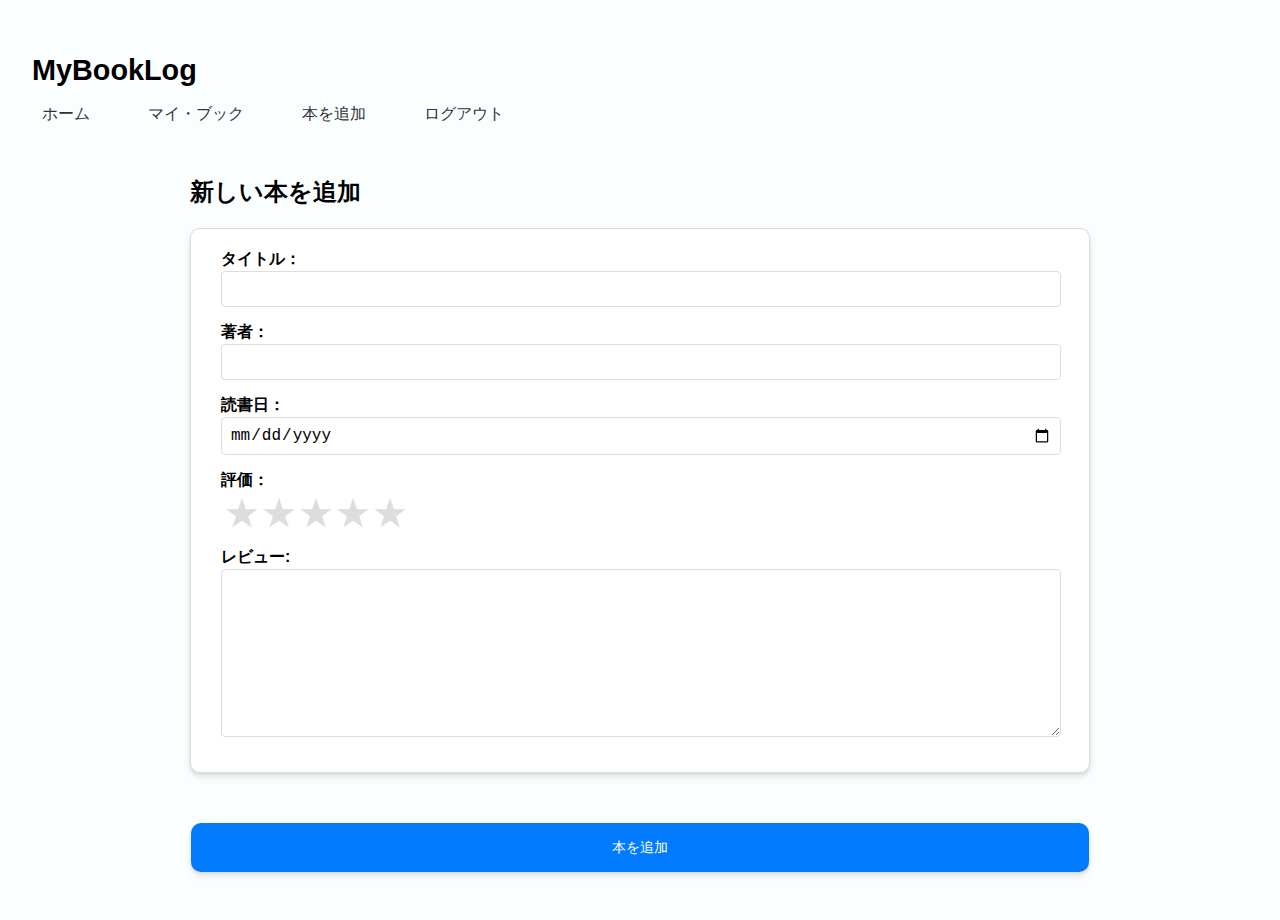
==== syousetu/add-book.html @ 85da59c8 "Add files via upload" ====
<!DOCTYPE html>
<html lang="ja">
<head>
    <meta charset="UTF-8">
    <meta name="viewport" content="width=device-width, initial-scale=1.0">
    <title>本を追加</title>
    <link rel="stylesheet" href="styles.css">
</head>
<body>
    <!-- ヘッダー -->
    <header id="my-book-header">
        <h1>&nbsp;&nbsp;MyBookLog</h1>
    </header>
    
    <!-- ナビゲーションバー -->
    <nav id="tab-nav">
        <ul>
            <li><a href="index.html">ホーム</a></li>
            <li><a href="my-books.html">マイ・ブック</a></li>
            <li><a href="add-book.html">本を追加</a></li>
            <li><a href="logout.html">ログアウト</a></li>
        </ul>
    </nav>


    <main>
        <section class="add-book">
            <h2>新しい本を追加</h2>
            <form id="book-form">
                <label for="title">タイトル：</label>
                <input type="text" id="title" name="title" required>

                <label for="author">著者：</label>
                <input type="text" id="author" name="author" required>

                <!-- 読書日を追加 -->
                <label for="read-date">読書日：</label>
                <input type="date" id="read-date" name="readDate" required>

                <label for="rating">評価：</label>
                <div id="rating">
                    <input type="radio" id="star5" name="rating" value="5">
                    <label for="star5">&#9733;</label>
                    <input type="radio" id="star4" name="rating" value="4">
                    <label for="star4">&#9733;</label>
                    <input type="radio" id="star3" name="rating" value="3">
                    <label for="star3">&#9733;</label>
                    <input type="radio" id="star2" name="rating" value="2">
                    <label for="star2">&#9733;</label>
                    <input type="radio" id="star1" name="rating" value="1">
                    <label for="star1">&#9733;</label>
                </div>

                <label for="review">レビュー:</label>
                <textarea id="review" name="review"></textarea>

                <button type="submit">本を追加</button>
            </form>
        </section>

        <!-- ここに通知用のdivを追加 -->
        <div id="notification" class="hidden">本が追加されました</div>
    </main>

    <div id="loading-screen" class="loading-screen">
        <div class="spinner"></div>
    </div>
    
    <script src="add-book.js"></script>
</body>
</html>
---- syousetu/styles.css ----
/* スクロールバーを常に表示する */
html, body {
    overflow: scroll; /* 常にスクロールバーを表示 */
}

/* 全体のbodyスタイル */
body {
    font-family: Arial, sans-serif; /* ページ全体のフォント設定 */
    margin: 0; /* デフォルトのマージンを削除 */
    padding: 0; /* デフォルトのパディングを削除 */
    background-color: #fbfeff; /* 背景色をライトグレーに設定 */
    min-height: 100vh; /* ビューポートの高さに合わせる */
    box-sizing: border-box; /* パディングとボーダーを幅と高さに含める */
    padding-bottom: 5rem; /* フッターの高さに合わせて下部のパディングを調整 */
}


#my-book-header {
    background-color: #fbfeff; /* 背景色 */
    color: #000000; /* テキスト色 */
    padding: 0.5rem 1rem; /* 内側の余白を調整 */
    text-align: left; /* 左揃えに変更 */
    font-size: 0.9rem; /* フォントサイズを調整 */
	
    font-family: 'Anton', sans-serif;
    position: relative; /* 親要素の位置を相対に設定 */
    top: 3vh; /* フッターに近づけるために位置を調整 */
}





/* ナビゲーションバー */
#tab-nav {
    background-color: #fbfeff; /* 背景色 */
    display: flex;
    justify-content: flex-start; /* 左揃え */
    padding: 1rem 1rem; /* 上下と左右の余白 */
}

#tab-nav ul {
    list-style: none;
    margin: 0;
    padding: 0;
    display: flex;
}

#tab-nav li {
    margin-right: 1rem; /* タブ間の間隔 */
}

#tab-nav a {
    text-decoration: none; /* 下線を消す */
    color: #333; /* テキストの色 */
    padding: 0.5rem 1rem; /* 内側の余白 */
    border-radius: 8px; /* 角を丸める */
    transition: background-color 0.3s; /* ホバー時のアニメーション */
}

#tab-nav a:hover {
    background-color: #e0e0e0; /* ホバー時の背景色 */
}



/* ナビゲーションメニューのスタイル */
nav ul {
    list-style: none; /* デフォルトのリストスタイルを削除 */
    padding: 0; /* パディングを削除 */
    margin: 0; /* マージンを削除 */
}

nav ul li {
    display: inline; /* リストアイテムをインライン表示 */
    margin: 0 10px; /* リストアイテム間の間隔 */
}

nav ul li a {
    color: #fff; /* リンクの文字色を白に設定 */
    text-decoration: none; /* リンクの下線を削除 */
}

/* メインコンテンツのスタイル */
main {
    padding: 1rem; /* メインコンテンツの内側の余白 */
    max-width: 900px; /* 最大幅を800pxに制限 */
    margin: 0 auto; /* メインコンテンツを水平に中央揃え */
}

/* マイ・ブック内の書籍タイトルのスタイル */
#book-list h3 {
    font-size: 1.5em; /* フォントサイズを大きくする */
    margin: 0; /* マージンをリセット */
    padding: 0; /* パディングをリセット */
    font-weight: bold; /* 太字にする */
}


/* 本のリストのスタイル */
.book-list ul {
    list-style: none; /* デフォルトのリストスタイルを削除 */
    padding: 0; /* パディングを削除 */
    margin: 0; /* マージンを削除 */
}

.book-list ul li {
    background: #fff; /* 白い背景色 */
    border: 1px solid #ddd; /* ライトグレーのボーダー */
    margin-bottom: 10px; /* リストアイテム間の間隔 */
    padding: 20px; /* 内側の余白 */
    border-radius: 5px; /* 角を丸める */
    position: relative; /* 相対位置 */
    box-shadow: 0 4px 6px rgba(0, 0, 0, 0.1), 0 1px 3px rgba(0, 0, 0, 0.08); /* 立体的な影 */
}

.book-list ul li .delete-button {
    position: absolute; /* 絶対位置 */
    top: 10px;
    right: 10px;
    background: none; /* 背景を削除 */
    border: none; /* ボーダーなし */
    padding: 5px; /* 内側の余白 */
    cursor: pointer; /* カーソルをポインタにする */
    border-radius: 4px; /* 角を丸める */
}

.book-list ul li .delete-button svg {
    width: 20px; /* アイコンの幅 */
    height: 20px; /* アイコンの高さ */
}






.book-list ul li h3 {
    margin-top: 0; /* 上のマージンを削除 */
    margin-bottom: 5px; /* 下のマージンを設定 */
}

.book-list ul li p {
    margin: 5px 0; /* 上下のマージンを設定 */
}

.book-list ul li .rating {
    color: gold; /* 星の色を設定 */
    font-size: 1.2rem; /* 星のサイズを設定 */
}

.book-list ul li .review {
    margin-top: 10px; /* 上のマージンを設定 */
    font-style: italic; /* イタリック体 */
}



/* 本の追加フォームのスタイル */
.add-book form {
    background: #fff; /* 白い背景色 */
    border: 1px solid #ddd; /* ライトグレーのボーダー */
    padding: 20px 30px; /* 上下の余白を20pxに、左右の余白を40pxに設定 */
    border-radius: 10px; /* 角を丸める */
    display: flex;
    flex-direction: column; /* 縦に並べる */
    align-items: flex-start; /* フォーム要素を左揃え */
    position: relative; /* ボタンの位置を調整するために親要素を相対位置に設定 */
    box-shadow: 0 4px 6px rgba(0, 0, 0, 0.1), 0 1px 3px rgba(0, 0, 0, 0.08); /* 立体的な影 */
}


/* ラベルのスタイル */
.add-book form label {
    display: block; /* ラベルをブロック要素に設定 */
    margin-bottom: 1px; /* ラベル下のスペースを大きく */
    font-weight: bold; /* ラベルを太字にする */
    font-size: 1rem; /* ラベルの文字サイズを調整 */
}

/* 入力フィールドとテキストエリアのスタイル */
.add-book form input,
.add-book form textarea {
    width: calc(100% - 16px); /* 幅をフルに近づけ、パディングを差し引く */
    padding: 8px; /* 内側の余白 */
    margin-bottom: 15px; /* 下部のスペースを広げる */
    border: 1px solid #ddd; /* ライトグレーのボーダー */
    border-radius: 4px; /* 角を丸める */
    font-size: 1rem; /* フォントサイズを設定 */
}

/* テキストエリアのスタイル */
.add-book form textarea {
    height: 150px; /* テキストエリアの高さを150pxに設定 */
    resize: vertical; /* 縦方向にリサイズ可能にする（必要に応じて） */
}

/* 「本を追加」ボタンのスタイル */
.add-book form button {
    background-color: #007BFF; /* 青色の背景 */
    color: #fff; /* 白い文字色 */
    border: none; /* ボーダーなし */
    padding: 15px 30px; /* ボタン内の余白を広げる */
    cursor: pointer; /* カーソルをポインタにする */
    border-radius: 10px; /* 角を丸める */
    transition: background-color 0.3s ease; /* 背景色が変わるときにアニメーション */
    width: 100%; /* 幅を80%に設定して、フォームの中央に配置 */
    margin-top: 20px; /* 上に少しスペースを追加 */
    position: absolute;
    bottom: -100px; /* フォームの下にボタンをはみ出させる */
    left: 50%;
    transform: translateX(-50%); /* 横中央に配置 */
    font-size: 0.9rem; /* フォントサイズを少し小さくする */
    box-shadow: 0 4px 6px rgba(0, 0, 0, 0.1), 0 1px 3px rgba(0, 0, 0, 0.08); /* 立体的な影 */
}

/* ボタンのホバー効果 */
.add-book form button:hover {
    background-color: #0056b3; /* ホバー時に濃い青に変化 */
    color: #ffffff; /* ホバー時でも文字色は白 */
}

/* フォームの位置調整 */
.add-book form {
    margin-bottom: 50px; /* 下部に余白を追加 */
}



/* レーティングシステムのスタイル */
#rating {
    display: flex;
    flex-direction: row-reverse; /* 右から左に並べる */
    justify-content: flex-start; /* 星を左に配置 */
    margin-bottom: 10px;
    width: fit-content; /* 必要な幅だけ使用する */
}

#rating input {
    display: none; /* ラジオボタンを非表示 */
}

#rating label {
    font-size: 2rem;
    color: #ddd; /* 非選択状態の色 */
    cursor: pointer;
    margin-left: 5px; /* 左側にスペースを追加 */
}

/* 選択されたスターとその左側のスターもゴールドに */
#rating input:checked ~ label {
    color: gold;
}

#rating label:hover,
#rating label:hover ~ label {
    color: gold; /* ホバー時にスターを光らせる */
}

/* ラジオボタンがチェックされた時に全ての前のラベルを光らせる */
#rating input:checked + label,
#rating input:checked + label ~ label {
    color: gold;
}



/* 通知メッセージのスタイル */
#notification {
    position: fixed;
    top: 50%; /* 中央にするための位置調整 */
    left: 50%;
    transform: translate(-50%, -50%); /* 中央にするための位置調整 */
    background-color: grey;
    color: white;
    padding: 15px 30px;
    border-radius: 5px;
    font-size: 1rem;
    display: none; /* 初期状態では非表示 */
    z-index: 1000;
    text-align: center;
}

/* 通知を表示する時に使うクラス */
#notification.show {
    display: block;
}

/* レビュー詳細ボタンのスタイル */
.review-detail-button {
    background-color: white;
    color: #007bff;
    border: 2px solid #ffffff;
    padding: 10px 20px;
    border-radius: 5px;
    cursor: pointer;
    position: absolute; /* 親要素を基準に配置 */
    right: 10px; /* 右端から10px */
    bottom: 16px; /* 下端から10px */
    transition: background-color 0.3s, color 0.3s;
}

.review-detail-button:hover {
    background-color: #007bff;
    color: white;
}


/* 追加するスタイル: 親要素が相対位置であることを確認 */
li {
    position: relative;
}



/* 共通のモーダルスタイル */
.modal {
    display: none; /* 初期状態で非表示 */
    position: fixed;
    z-index: 1;
    left: 0;
    top: 0;
    width: 100%;
    height: 100%;
    background-color: rgba(0,0,0,0.4); /* 背景の暗いグラデーション */
    overflow: auto;
}

.modal-content {
    background-color: #fefefe;
    margin: 20% auto; /* モーダルが画面の中央から20%下に移動する */
    padding: 20px;
    border: 1px solid #888;
    width: 80%; /* 既存のスタイルから引き継ぐ */
    max-width: 700px; /* 80%から最大幅を少し広げる */
    height: auto; /* 高さを自動調整に設定 */
}


.close {
    color: #aaa;
    float: right;
    font-size: 28px;
    font-weight: bold;
}

.close:hover,
.close:focus {
    color: black;
    text-decoration: none;
    cursor: pointer;
}





.modal-buttons {
    display: flex;
    justify-content: space-around;
    margin-top: 20px;
}

.modal-btn {
    padding: 10px 15px;
    border: none;
    cursor: pointer;
    border-radius: 3px;
    font-size: 16px;
    width: 48%; /* ボタンの幅を均等に */
}

.yes-btn {
    background-color: #007bff; /* 青色 */
    color: white;
}

.no-btn {
    background-color: #6c757d; /* グレー */
    color: white;
}




/* ここからログイン画面専用スタイル */
#login-page {
    display: flex;
    justify-content: center;
    align-items: center;
    height: 100vh; /* View Heightの100%を使って画面を中央寄せ */
    background-color: #f5f5f5; /* グレーを基調とした背景色 */
}

#login-page .login-container {
    background-color: white;
    padding: 20px;
    border-radius: 5px;
    box-shadow: 0 0 10px rgba(0, 0, 0, 0.1);
    width: 300px;
    text-align: center;
}

#login-page .form-group {
    margin-bottom: 15px;
}

#login-page label {
    display: block;
    margin-bottom: 5px;
}

#login-page input {
    width: 100%;
    padding: 8px;
    box-sizing: border-box;
    border: 1px solid #ccc;
    border-radius: 4px;
}

#login-page button {
    width: 100%;
    padding: 10px;
    background-color: #007BFF;
    color: white;
    border: none;
    border-radius: 4px;
    cursor: pointer;
}

#login-page button:hover {
    background-color: #0056b3;
}

#login-page a {
    color: #007BFF;
    text-decoration: none;
}

#login-page a:hover {
    text-decoration: underline;
}






/* ここからログアウト画面専用スタイル */
#logout-page {
    display: flex;
    justify-content: center;
    align-items: center;
    height: 100vh; /* View Heightの100%を使って画面を中央寄せ */
    background-color: #f5f5f5; /* グレーを基調とした背景色 */
}

#logout-page .logout-container {
    background-color: white;
    padding: 20px;
    border-radius: 5px;
    box-shadow: 0 0 10px rgba(0, 0, 0, 0.1);
    width: 300px;
    text-align: center;
}

#logout-page h2 {
    margin-bottom: 15px;
}

#logout-page p {
    margin-bottom: 20px;
}

#logout-page button {
    width: 100%;
    padding: 10px;
    background-color: #007BFF;
    color: white;
    border: none;
    border-radius: 4px;
    cursor: pointer;
}

#logout-page button:hover {
    background-color: #0056b3;
}

#logout-page a {
    color: #007BFF;
    text-decoration: none;
}

#logout-page a:hover {
    text-decoration: underline;
}



/* ログイン画面のコンテナスタイル */
.login-again-container {
    background-color: #fff;
    padding: 20px;
    border-radius: 8px;
    box-shadow: 0 4px 8px rgba(0, 0, 0, 0.1);
    width: 300px;
    max-width: 90%; /* 最大幅を制限し、中央に配置するために使う */
    text-align: center; /* テキストを中央に配置 */
}

.login-again-container h2 {
    font-size: 24px;
    color: #333;
    margin-bottom: 10px;
}

.login-again-container p {
    color: #555;
    margin-bottom: 20px;
}

/* ボタンのスタイル */
.btn-return-login button {
    width: 100%;
    padding: 10px;
    background-color: #007BFF;
    color: white;
    border: none;
    border-radius: 4px;
    cursor: pointer;
    text-align: center;
    transition: background-color 0.3s ease-in-out, color 0.3s ease-in-out;
    box-shadow: 0 4px 6px rgba(0, 0, 0, 0.1), 0 1px 3px rgba(0, 0, 0, 0.08); /* 立体的な影 */
}

.btn-return-login button:hover {
    background-color: #0056b3;
    color: white;
}

.btn-return-login a {
    color: #007BFF;
    text-decoration: none;
}

.btn-return-login a:hover {
    text-decoration: underline;
}



.book-list ul li .delete-button {
    position: absolute; /* 絶対位置 */
    top: 10px;
    right: 10px;
    background: none; /* 背景を削除 */
    border: none; /* ボーダーなし */
    padding: 5px; /* 内側の余白 */
    cursor: pointer; /* カーソルをポインタにする */
    border-radius: 4px; /* 角を丸める */
}

.book-list ul li .delete-button svg {
    width: 20px; /* アイコンの幅 */
    height: 20px; /* アイコンの高さ */
}



.book-header {
    display: flex;
    justify-content: space-between;
    align-items: center;
}

.book-header h3 {
    margin: 0;
    font-size: 1.2rem;
}

.book-header .read-date {
    font-size: 0.9rem;
    color: #666;
}


.sort-options-right {
    text-align: right; /* 右寄せ */
    margin-bottom: 20px; /* 下の余白 */
    margin-top: -40px; /* 少し上にズラす */
    display: inline-block; /* 横に並べるためにブロックではなくインラインブロックにする */
    margin-right: 20px; /* 右側に少しスペースを空ける */
}

.sort-options {
    text-align: right; /* 親要素を右寄せ */
}

#sort-order, #sort-order-date {
    padding: 8px;
    font-size: 14px; /* 少し小さめに */
    background-color: #fbfeff; /* ベースカラーを白に */
    border: 2px solid #fbfeff; /* 枠線を青色に固定 */
    border-radius: 6px; /* 角丸を少し小さめに */
    color: #007BFF; /* 文字色を青に */
    cursor: pointer;
    transition: background-color 0.1s ease-in-out, transform 0.1s ease-in-out; /* ホバー時のアニメーション */
}

#sort-order:hover, #sort-order-date:hover {
    background-color: #007BFF; /* ホバー時に濃い青に */
    transform: scale(1.05); /* やや大きくする */
    color: #ffffff; /* ホバー時の文字色を白に */
}

/* フォーカス時に黒い枠が表示されるのを抑える */
#sort-order:focus, #sort-order-date:focus {
    outline: none; /* フォーカス時のデフォルト枠を削除 */
    border: 1px solid transparent; /* 黒い枠を透明にする */
}


/* ページネーションのスタイルを追加 */
.pagination {
    display: flex;
    justify-content: center;
    margin-top: 20px;
}

#pagination-list {
    list-style-type: none;
    padding: 0;
    display: flex;
}

#pagination-list li {
    margin: 0 5px;
}

#pagination-list a {
    text-decoration: none;
    color: #007BFF;
    padding: 5px 10px;
    border-radius: 4px;
}

#pagination-list a.active, #pagination-list a:hover {
    color: #0056b3;
    font-weight: bold;
    background-color: #e0e0e0;
}

#pagination-list a.disabled {
    color: #ccc;
    pointer-events: none;
}
    



.sort-options-left, .sort-options-right {
    display: inline-block; /* 並行配置のために inline-block を使用 */
    vertical-align: top;   /* 上端をそろえるために配置 */
}


/* ソートオプションのレイアウト調整 */
.sort-options-left {
    display: flex;
    align-items: center;
    margin-right: 20px; /* 右側の余白調整 */
}

.search-label {
    margin-right: 10px;
}

#search-input {
    padding: 5px;
    width: 50%;
    max-width: 400px; /* 最大幅を設定 */
    font-size: 14px;
    border: 1px solid #ccc;
    border-radius: 4px;
    box-shadow: 0 4px 6px rgba(0, 0, 0, 0.1), 0 1px 3px rgba(0, 0, 0, 0.08); /* 立体的な影 */
}




.loading-screen {
    position: fixed;
    top: 0;
    left: 0;
    width: 100%;
    height: 100%;
    background-color: rgba(255, 255, 255, 0.8);
    display: flex;
    justify-content: center;
    align-items: center;
    z-index: 9999; /* 他の要素より高い値に設定 */
    visibility: hidden;
    opacity: 0;
    transition: visibility 0s linear 0.3s, opacity 0.3s linear;
}

.loading-screen.active {
    visibility: visible;
    opacity: 1;
    transition-delay: 0s;
}


/* スピナーのスタイル */
.spinner {
    width: 50px;
    height: 50px;
    border: 6px solid #ccc;
    border-top: 6px solid #007BFF; /* スピナーのアクセントカラー */
    border-radius: 50%;
    animation: spin 1s linear infinite;
}

/* スピナーのアニメーション */
@keyframes spin {
    0% {
        transform: rotate(0deg);
    }
    100% {
        transform: rotate(360deg);
    }
}
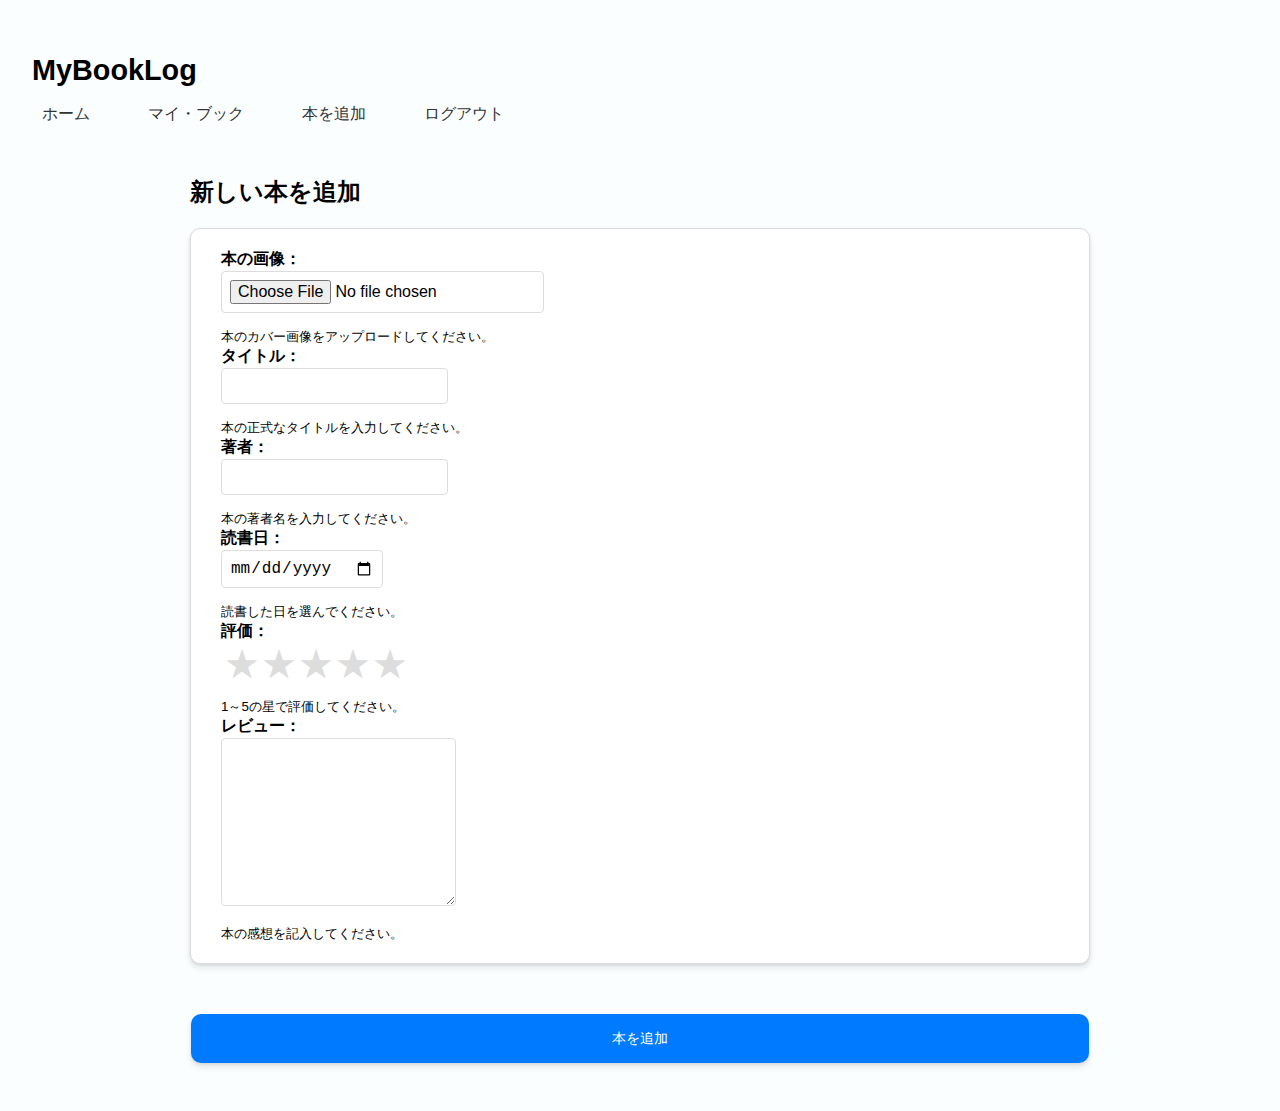
==== commit 1fb96c72: "Update add-book.html" ====
--- a/syousetu/add-book.html
+++ b/syousetu/add-book.html
@@ -27,39 +27,69 @@
         <section class="add-book">
             <h2>新しい本を追加</h2>
             <form id="book-form">
-                <label for="title">タイトル：</label>
-                <input type="text" id="title" name="title" required>
+                <!-- 画像のアップロード -->
+                <div class="form-group">
+                    <label for="image">本の画像：</label>
+                    <input type="file" id="image" name="image" accept="image/*">
+                </div>
+                <small>本のカバー画像をアップロードしてください。</small>
 
-                <label for="author">著者：</label>
-                <input type="text" id="author" name="author" required>
 
-                <!-- 読書日を追加 -->
-                <label for="read-date">読書日：</label>
-                <input type="date" id="read-date" name="readDate" required>
-
-                <label for="rating">評価：</label>
-                <div id="rating">
-                    <input type="radio" id="star5" name="rating" value="5">
-                    <label for="star5">&#9733;</label>
-                    <input type="radio" id="star4" name="rating" value="4">
-                    <label for="star4">&#9733;</label>
-                    <input type="radio" id="star3" name="rating" value="3">
-                    <label for="star3">&#9733;</label>
-                    <input type="radio" id="star2" name="rating" value="2">
-                    <label for="star2">&#9733;</label>
-                    <input type="radio" id="star1" name="rating" value="1">
-                    <label for="star1">&#9733;</label>
+                <div class="form-group">
+                    <label for="title">タイトル：</label>
+                    <input type="text" id="title" name="title" required>
                 </div>
-
-                <label for="review">レビュー:</label>
-                <textarea id="review" name="review"></textarea>
-
+                <small>本の正式なタイトルを入力してください。</small>
+    
+                <div class="form-group">
+                    <label for="author">著者：</label>
+                    <input type="text" id="author" name="author" required>
+                </div>
+                <small>本の著者名を入力してください。</small>
+    
+                <div class="form-group">
+                    <label for="read-date">読書日：</label>
+                    <input type="date" id="read-date" name="readDate" required>
+                </div>
+                <small>読書した日を選んでください。</small>
+    
+                <div class="form-group">
+                    <label for="rating">評価：</label>
+                    <div id="rating">
+                        <input type="radio" id="star5" name="rating" value="5">
+                        <label for="star5">&#9733;</label>
+                        <input type="radio" id="star4" name="rating" value="4">
+                        <label for="star4">&#9733;</label>
+                        <input type="radio" id="star3" name="rating" value="3">
+                        <label for="star3">&#9733;</label>
+                        <input type="radio" id="star2" name="rating" value="2">
+                        <label for="star2">&#9733;</label>
+                        <input type="radio" id="star1" name="rating" value="1">
+                        <label for="star1">&#9733;</label>
+                    </div>
+                </div>
+                <small>1～5の星で評価してください。</small>
+    
+                <div class="form-group">
+                    <label for="review">レビュー：</label>
+                    <textarea id="review" name="review"></textarea>
+                </div>
+                <small>本の感想を記入してください。</small> 
+    
                 <button type="submit">本を追加</button>
             </form>
         </section>
+    </main>
+    
+    
 
         <!-- ここに通知用のdivを追加 -->
-        <div id="notification" class="hidden">本が追加されました</div>
+        <div id="overlay"></div> <!-- 背景グレーアウト -->
+        <div id="notification">
+        <p>本が正常に追加されました！</p>
+        <button onclick="closeNotification()">閉じる</button>
+        </div>
+
     </main>
 
     <div id="loading-screen" class="loading-screen">
@@ -68,4 +98,4 @@
     
     <script src="add-book.js"></script>
 </body>
-</html>+</html>
--- a/syousetu/styles.css
+++ b/syousetu/styles.css
@@ -267,26 +267,88 @@
 
 
 
+/* オーバーレイのスタイル */
+#overlay {
+    display: none; /* 初期状態では非表示 */
+    position: fixed;
+    top: 0;
+    left: 0;
+    width: 100%;
+    height: 100%;
+    background-color: rgba(0, 0, 0, 0.5); /* グレーアウト背景 */
+    z-index: 999; /* 通知の下に配置 */
+}
+
 /* 通知メッセージのスタイル */
 #notification {
     position: fixed;
-    top: 50%; /* 中央にするための位置調整 */
+    top: 50%;
     left: 50%;
-    transform: translate(-50%, -50%); /* 中央にするための位置調整 */
-    background-color: grey;
-    color: white;
-    padding: 15px 30px;
-    border-radius: 5px;
+    transform: translate(-50%, -50%);
+    background-color: #fff; /* 白い背景 */
+    color: #333; /* 通常の文字色 */
+    padding: 30px 60px;
+    border-radius: 20px;
     font-size: 1rem;
-    display: none; /* 初期状態では非表示 */
+    display: none;
     z-index: 1000;
     text-align: center;
+    box-shadow: 0 0 15px rgba(0, 0, 0, 0.3); /* 影をつけて浮き上がる感じ */
+    opacity: 0;
+    animation: showNotification 0.5s ease-out forwards; /* 表示時のアニメーション */
+    max-width: 400px; /* 最大幅を設定 */
+    width: 100%; /* 幅を広めに設定 */
+    height: auto; /* 高さを自動調整 */
 }
 
 /* 通知を表示する時に使うクラス */
 #notification.show {
     display: block;
-}
+    animation: showNotification 0.5s ease-out forwards; /* アニメーションで表示 */
+}
+
+/* オーバーレイを表示する時に使うクラス */
+#overlay.show {
+    display: block;
+}
+
+/* 通知のアニメーション（表示時） */
+@keyframes showNotification {
+    0% {
+        transform: translate(-50%, -40%); /* 上から浮き上がる */
+        opacity: 0;
+    }
+    100% {
+        transform: translate(-50%, -50%); /* 通常の位置に */
+        opacity: 1;
+    }
+}
+
+/* 通知のアニメーション（非表示時） */
+@keyframes hideNotification {
+    0% {
+        transform: translate(-50%, -50%); /* 通常位置 */
+        opacity: 1;
+    }
+    100% {
+        transform: translate(-50%, -40%); /* 上に浮き上がる */
+        opacity: 0;
+    }
+}
+
+/* 通知を非表示にするときのアニメーション */
+#notification.hide {
+    animation: hideNotification 0.5s ease-out forwards; /* 非表示時のアニメーション */
+}
+
+.hide {
+    opacity: 0;  /* 完全に透明に */
+    transition: opacity 0.5s ease-out;  /* アニメーション */
+}
+
+
+
+
 
 /* レビュー詳細ボタンのスタイル */
 .review-detail-button {
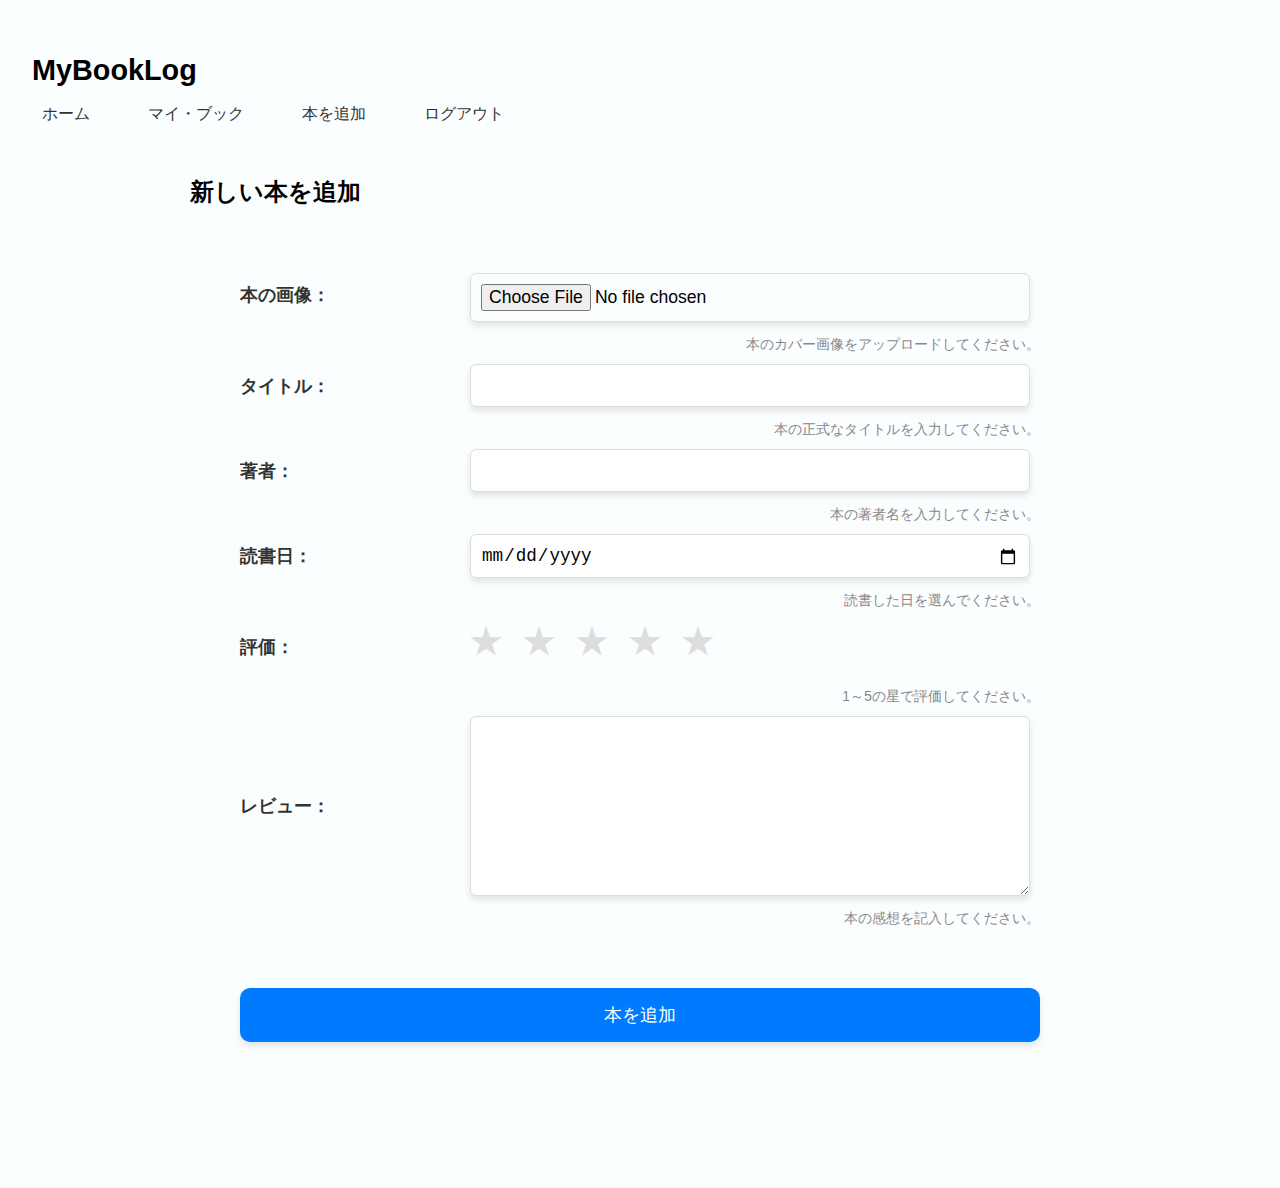
==== commit 77173508: "Update add-book.html" ====
--- a/syousetu/add-book.html
+++ b/syousetu/add-book.html
@@ -31,6 +31,8 @@
                 <div class="form-group">
                     <label for="image">本の画像：</label>
                     <input type="file" id="image" name="image" accept="image/*">
+                    <!-- 画像プレビュー -->
+                    <img id="image-preview" src="" alt="画像プレビュー" style="display: none;">
                 </div>
                 <small>本のカバー画像をアップロードしてください。</small>
 
--- a/syousetu/styles.css
+++ b/syousetu/styles.css
@@ -132,6 +132,13 @@
     height: 20px; /* アイコンの高さ */
 }
 
+/* 添え文のスタイル */
+.add-book form small {
+    display: block; /* 改行を追加 */
+    margin-top: 5px; /* 上部に余白を追加 */
+    font-size: 0.9rem; /* 少し小さい文字サイズ */
+    color: #888; /* グレー色に設定 */
+}
 
 
 
@@ -157,76 +164,123 @@
 }
 
 
-
-/* 本の追加フォームのスタイル */
-.add-book form {
-    background: #fff; /* 白い背景色 */
-    border: 1px solid #ddd; /* ライトグレーのボーダー */
-    padding: 20px 30px; /* 上下の余白を20pxに、左右の余白を40pxに設定 */
-    border-radius: 10px; /* 角を丸める */
-    display: flex;
-    flex-direction: column; /* 縦に並べる */
-    align-items: flex-start; /* フォーム要素を左揃え */
-    position: relative; /* ボタンの位置を調整するために親要素を相対位置に設定 */
-    box-shadow: 0 4px 6px rgba(0, 0, 0, 0.1), 0 1px 3px rgba(0, 0, 0, 0.08); /* 立体的な影 */
-}
-
-
-/* ラベルのスタイル */
-.add-book form label {
-    display: block; /* ラベルをブロック要素に設定 */
-    margin-bottom: 1px; /* ラベル下のスペースを大きく */
-    font-weight: bold; /* ラベルを太字にする */
-    font-size: 1rem; /* ラベルの文字サイズを調整 */
-}
-
-/* 入力フィールドとテキストエリアのスタイル */
-.add-book form input,
-.add-book form textarea {
-    width: calc(100% - 16px); /* 幅をフルに近づけ、パディングを差し引く */
-    padding: 8px; /* 内側の余白 */
-    margin-bottom: 15px; /* 下部のスペースを広げる */
-    border: 1px solid #ddd; /* ライトグレーのボーダー */
+/* ファイル入力のスタイル */
+.add-book form input[type="file"] {
+    padding: 8px; /* 内側の余白を調整 */
+    border: 1px solid #ddd; /* ボーダーを設定 */
     border-radius: 4px; /* 角を丸める */
     font-size: 1rem; /* フォントサイズを設定 */
+    display: block; /* ブロック表示にする */
+    margin-top: 5px; /* 上部の余白を追加 */
+}
+
+/* 画像のプレビュー表示 */
+#image-preview {
+    margin-top: 10px;
+    max-width: 100%; /* 画像の最大幅を100%に設定 */
+    max-height: 200px; /* 高さを200pxに制限 */
+    object-fit: cover; /* 画像の比率を保ちながら収める */
+}
+
+
+
+
+
+/* フォーム全体のスタイル */
+.add-book form {
+    display: flex;
+    flex-direction: column; /* 縦に並べる */
+    gap: 10px; /* フォーム項目間のスペースを狭める */
+    width: 800px; /* フォームの幅を800pxに設定 */
+    margin: 30px auto; /* 上部に余白を追加して中央に配置 */
+    padding-top: 30px; /* 上部の余白を追加 */
+}
+
+/* 入力項目ごとのスタイル */
+.add-book form label {
+    font-size: 1.1rem; /* ラベルの文字サイズを少し大きく */
+    font-weight: bold;
+    color: #333;
+    display: inline-block; /* ラベルをインラインにして横並びにする */
+    width: 25%; /* ラベルの幅を25%に設定 */
+    text-align: left; /* ラベルのテキストを左揃え */
+    margin-right: 20px; /* ラベルと入力フィールドの間にスペース */
+}
+
+/* フォームの各入力グループのスタイル */
+.add-book form .form-group {
+    display: flex;
+    justify-content: flex-start; /* 左側にラベル、右側に入力フィールド */
+    align-items: center; /* 上下を揃える */
+    gap: 10px; /* ラベルと入力フィールドの間隔を狭める */
+}
+
+/* 入力フィールドのスタイル */
+.add-book form .form-group input,
+.add-book form .form-group textarea {
+    width: 70%; /* 入力フォームの幅を70%に設定 */
+    padding: 10px; /* 内側の余白を調整 */
+    border: 1px solid #ddd;
+    border-radius: 6px; /* 角を少し丸める */
+    font-size: 1.1rem; /* フォントサイズを少し大きく */
+    box-sizing: border-box; /* パディングを含む幅を計算する */
+    box-shadow: 0 4px 6px rgba(0, 0, 0, 0.1); /* 軽い影を追加 */
+}
+
+/* 添え文（smallタグ）のスタイル */
+.add-book form small {
+    display: block; /* ブロック表示にして次の行に配置 */
+    margin-top: 3px; /* 上部に余白を追加 */
+    font-size: 0.9rem; /* 少し小さい文字サイズ */
+    color: #888; /* グレー色に設定 */
+    width: 100%; /* 幅を100%にして親要素の幅に合わせる */
+    text-align: right; /* 文字を右揃えにする */
+    margin-left: 0; /* 余計な左のマージンを削除 */
+}
+
+/* 評価のラジオボタンのスタイル */
+#rating {
+    display: flex;
+    gap: 3px; /* ラジオボタン間隔を狭く */
+    justify-content: flex-start; /* ラジオボタンの並びを左詰め */
 }
 
 /* テキストエリアのスタイル */
 .add-book form textarea {
-    height: 150px; /* テキストエリアの高さを150pxに設定 */
-    resize: vertical; /* 縦方向にリサイズ可能にする（必要に応じて） */
+    width: 70%; /* 入力フォームの幅を広げる */
+    height: 180px; /* テキストエリアの高さを増加 */
+    padding: 12px;
+    font-size: 1.1rem;
+    resize: vertical; /* 縦方向にリサイズ可能 */
+    border: 1px solid #ddd;
+    border-radius: 6px;
 }
 
 /* 「本を追加」ボタンのスタイル */
 .add-book form button {
-    background-color: #007BFF; /* 青色の背景 */
-    color: #fff; /* 白い文字色 */
-    border: none; /* ボーダーなし */
-    padding: 15px 30px; /* ボタン内の余白を広げる */
-    cursor: pointer; /* カーソルをポインタにする */
-    border-radius: 10px; /* 角を丸める */
-    transition: background-color 0.3s ease; /* 背景色が変わるときにアニメーション */
-    width: 100%; /* 幅を80%に設定して、フォームの中央に配置 */
-    margin-top: 20px; /* 上に少しスペースを追加 */
-    position: absolute;
-    bottom: -100px; /* フォームの下にボタンをはみ出させる */
-    left: 50%;
-    transform: translateX(-50%); /* 横中央に配置 */
-    font-size: 0.9rem; /* フォントサイズを少し小さくする */
-    box-shadow: 0 4px 6px rgba(0, 0, 0, 0.1), 0 1px 3px rgba(0, 0, 0, 0.08); /* 立体的な影 */
-}
-
-/* ボタンのホバー効果 */
+    background-color: #007BFF;
+    color: white;
+    border: none;
+    padding: 15px 30px;
+    cursor: pointer;
+    border-radius: 10px;
+    transition: background-color 0.3s ease;
+    width: 100%;
+    font-size: 1.1rem;
+    margin-top: 50px; /* 上に少しスペースを追加 */
+    box-shadow: 0 4px 6px rgba(0, 0, 0, 0.1); /* 軽い影を追加 */
+}
+
 .add-book form button:hover {
-    background-color: #0056b3; /* ホバー時に濃い青に変化 */
-    color: #ffffff; /* ホバー時でも文字色は白 */
-}
+    background-color: #0056b3;
+}
+
+
 
 /* フォームの位置調整 */
 .add-book form {
     margin-bottom: 50px; /* 下部に余白を追加 */
 }
-
 
 
 /* レーティングシステムのスタイル */
@@ -236,6 +290,7 @@
     justify-content: flex-start; /* 星を左に配置 */
     margin-bottom: 10px;
     width: fit-content; /* 必要な幅だけ使用する */
+    gap: 1px; /* 星の間隔を詰める */
 }
 
 #rating input {
@@ -246,8 +301,9 @@
     font-size: 2rem;
     color: #ddd; /* 非選択状態の色 */
     cursor: pointer;
-    margin-left: 5px; /* 左側にスペースを追加 */
-}
+    margin-left: 0px; /* 左側のスペースを調整して間隔を詰める */
+}
+
 
 /* 選択されたスターとその左側のスターもゴールドに */
 #rating input:checked ~ label {
@@ -794,3 +850,158 @@
         transform: rotate(360deg);
     }
 }
+
+
+/* ヒーローセクションの修正 */
+#hero-section {
+    position: relative;
+    text-align: center;
+    color: #333; /* テキストを少し柔らかい黒に変更 */
+    padding: 3rem 1rem; /* 上下に余白を追加 */
+}
+
+/* ヒーローセクションのテキスト */
+.hero-text {
+    text-align: center; /* 中央揃え */
+    margin-top: 2rem; /* 上部に余白を追加 */
+}
+
+.hero-text h1 {
+    font-size: 2.5rem; /* フォントサイズを調整 */
+    margin-bottom: 1rem; /* 下部に余白を追加 */
+    color: #007BFF; /* ヘッダーカラーをブランドカラーに統一 */
+    font-weight: bold; /* 太字にする */
+}
+
+.hero-text p {
+    font-size: 1.1rem; /* 説明文のサイズを調整 */
+    color: #666; /* テキストを薄い黒にする */
+    margin-bottom: 2rem; /* 下部に余白を追加 */
+    line-height: 1.5; /* 読みやすさのために行間を広げる */
+}
+
+/* ボタンのスタイル */
+.cta-button {
+    background-color: #007BFF; /* ボタン背景色 */
+    color: white; /* テキスト色 */
+    padding: 1rem 2.5rem; /* ボタンサイズを調整 */
+    text-decoration: none; /* 下線を削除 */
+    border-radius: 8px; /* ボタンの角を丸める */
+    font-size: 1.2rem; /* フォントサイズを調整 */
+    font-weight: bold; /* 太字 */
+    transition: background-color 0.3s, transform 0.2s; /* ホバー時のアニメーション */
+    box-shadow: 0 4px 6px rgba(0, 0, 0, 0.1); /* 軽い影を追加 */
+    margin-bottom: 2rem; /* ボタン下に余白を追加 */
+}
+
+.cta-button:hover {
+    background-color: #0056b3; /* ホバー時の色 */
+    transform: translateY(-2px); /* ボタンが浮くような演出 */
+}
+
+/* フィーチャーセクション */
+#features {
+    display: flex;
+    flex-wrap: wrap; /* フレックスアイテムを折り返す */
+    justify-content: center; /* 中央揃え */
+    gap: 2rem; /* アイテム間の余白を設定 */
+    padding: 1rem 0.2rem; /* 上下に余白を追加 */
+    background-color: #fbfeff; /* 白い背景 */
+
+}
+
+.feature-item {
+    flex: 1 1 250px; /* 最小幅250px、最大幅は均等 */
+    text-align: center;
+    padding: 1rem; /* 内側の余白 */
+    border-radius: 8px; /* 角を丸める */
+    background-color: #f7f9fc; /* 柔らかい背景色 */
+    box-shadow: 0 4px 6px rgba(0, 0, 0, 0.1); /* 軽い影を追加 */
+    transition: transform 0.2s; /* ホバー時のアニメーション */
+}
+
+.feature-item:hover {
+    transform: translateY(-5px); /* ホバー時に浮く演出 */
+}
+
+.feature-icon {
+    width: 80px; /* アイコンサイズを調整 */
+    height: 80px;
+    margin-bottom: 1rem; /* 下部に余白を追加 */
+}
+
+.feature-item h3 {
+    font-size: 1.4rem; /* タイトルのフォントサイズを調整 */
+    margin-bottom: 0.5rem; /* 下部に余白を追加 */
+    color: #007BFF; /* タイトルの色をブランドカラーに設定 */
+    font-weight: bold;
+}
+
+.feature-item p {
+    font-size: 1rem; /* テキストサイズを調整 */
+    color: #666; /* 薄い黒色 */
+    line-height: 1.5; /* 行間を広げる */
+}
+
+/* 新しいコンテンツのスタイル */
+#about-content {
+    text-align: center; /* 中央揃え */
+    padding: 2rem; /* 上下に余白 */
+}
+
+#about-content h2 {
+    font-size: 1.8rem; /* 少し大きめに */
+    margin-bottom: 1rem;
+    color: #007BFF; /* 青色に変更 */
+}
+
+#about-content p {
+    font-size: 1.1rem;
+    line-height: 1.5;
+    color: #333;
+}
+
+#add-book-prompt {
+    position: relative;
+    text-align: center;
+    color: #333; /* テキストを少し柔らかい黒に変更 */
+    background-color: #fbfeff; /* 背景色を柔らかいグレーに変更 */
+    padding: 3rem 1rem; /* 上下に余白を追加 */
+    margin-top: 1rem; /* ヒーローセクションとの間にスペースを追加 */
+}
+
+#add-book-prompt .hero-text {
+    text-align: center; /* 中央揃え */
+    margin-top: 2rem; /* 上部に余白を追加 */
+}
+
+#add-book-prompt .hero-text h1 {
+    font-size: 2.5rem; /* フォントサイズを調整 */
+    margin-bottom: 1rem; /* 下部に余白を追加 */
+    color: #007BFF; /* ヘッダーカラーをブランドカラーに統一 */
+    font-weight: bold; /* 太字にする */
+}
+
+#add-book-prompt .hero-text p {
+    font-size: 1.1rem; /* 説明文のサイズを調整 */
+    color: #666; /* テキストを薄い黒にする */
+    margin-bottom: 2rem; /* 下部に余白を追加 */
+    line-height: 1.5; /* 読みやすさのために行間を広げる */
+}
+
+#add-book-prompt .cta-button {
+    background-color: #007BFF; /* ボタン背景色 */
+    color: white; /* テキスト色 */
+    padding: 1rem 2.5rem; /* ボタンサイズを調整 */
+    text-decoration: none; /* 下線を削除 */
+    border-radius: 8px; /* ボタンの角を丸める */
+    font-size: 1.2rem; /* フォントサイズを調整 */
+    font-weight: bold; /* 太字 */
+    transition: background-color 0.3s, transform 0.2s; /* ホバー時のアニメーション */
+    box-shadow: 0 4px 6px rgba(0, 0, 0, 0.1); /* 軽い影を追加 */
+}
+
+#add-book-prompt .cta-button:hover {
+    background-color: #0056b3; /* ホバー時の色 */
+    transform: translateY(-2px); /* ボタンが浮くような演出 */
+}
